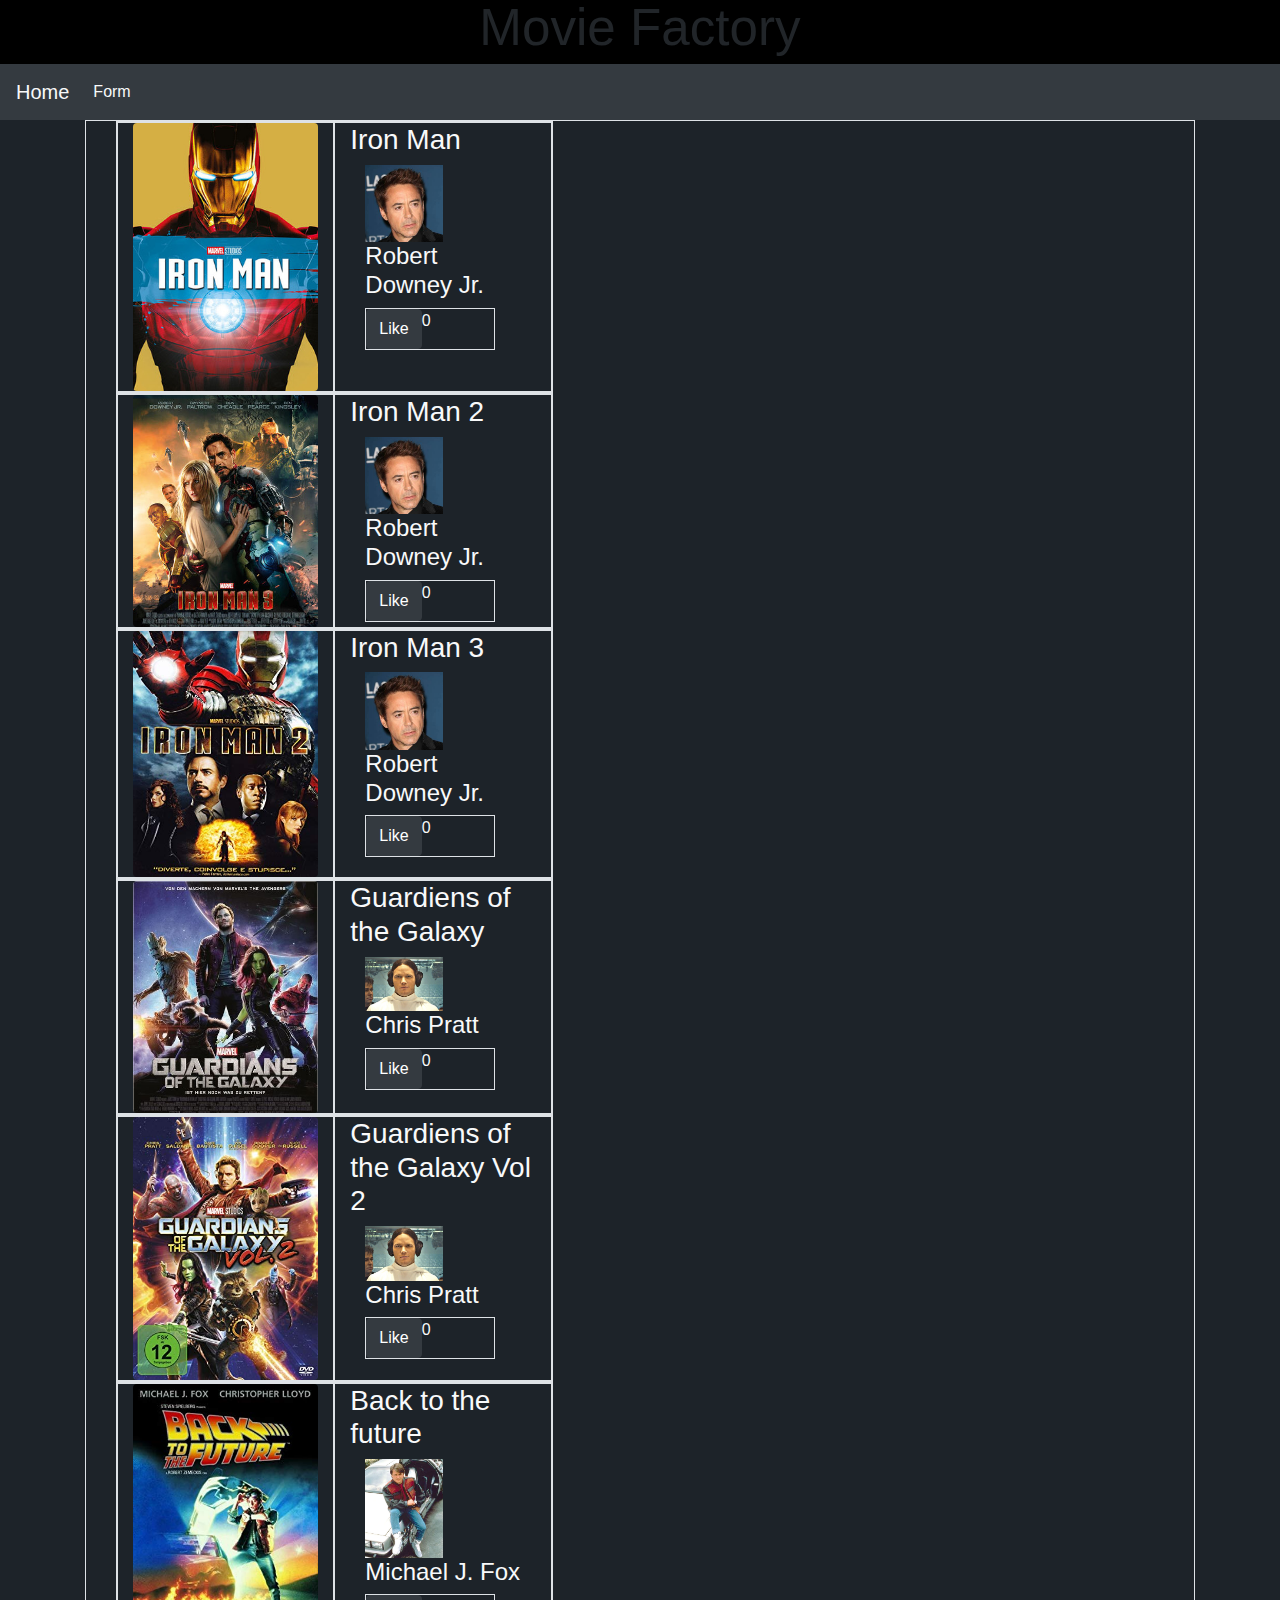
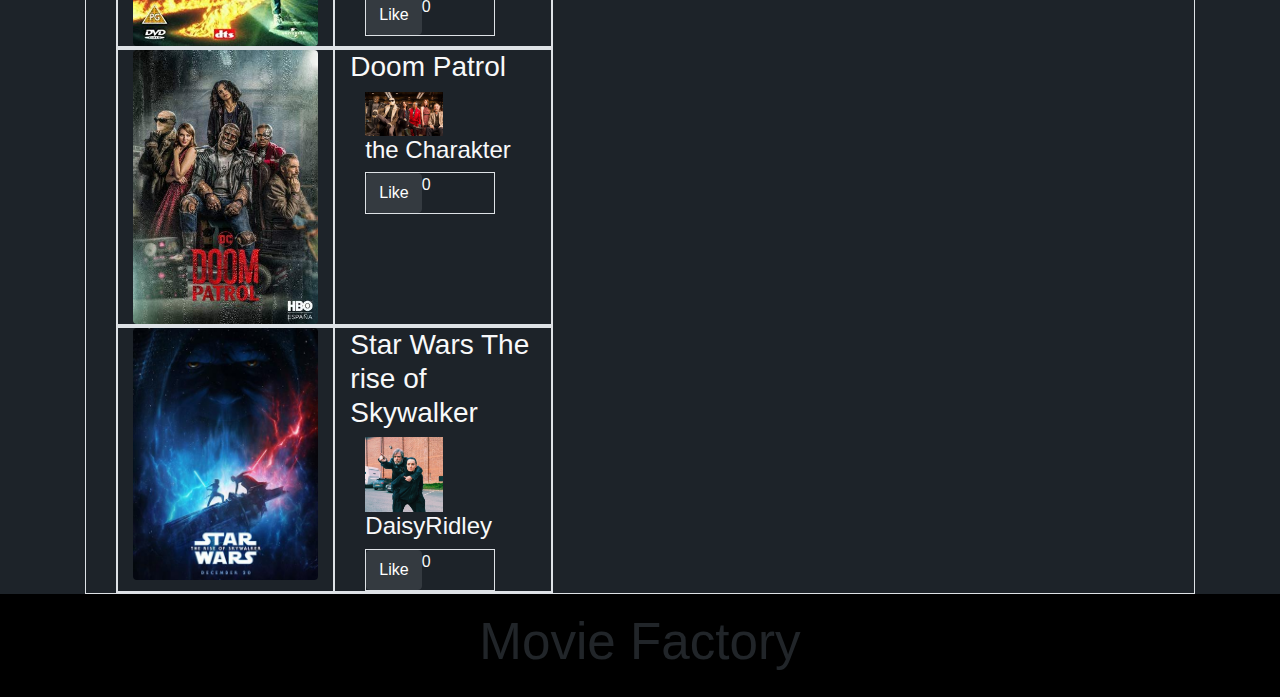
==== index.html @ 5e0f130f "third upload" ====
<!DOCTYPE html>
<html>
<head>
	<meta charset="utf-8">
    <meta http-equiv="X-UA-Compatible" content="IE=edge">
    <meta name="viewport" content="width=device-width, initial-scale=1">
    <meta name="autor" content="Florian">
    
    <link rel="stylesheet" href="https://stackpath.bootstrapcdn.com/bootstrap/4.4.1/css/bootstrap.min.css" integrity="sha384-Vkoo8x4CGsO3+Hhxv8T/Q5PaXtkKtu6ug5TOeNV6gBiFeWPGFN9MuhOf23Q9Ifjh" crossorigin="anonymous">
    

    <script src="https://ajax.googleapis.com/ajax/libs/jquery/3.4.1/jquery.min.js"></script>
    <script src="./js/file-json-movies.js" type="text/javascript" charset="utf-8"></script>

    
    <link rel="stylesheet" type="text/css" href="./css/main.css">
   
	<title>movie factory</title>
</head>
<body>


<header id="headerone" >

	<div class="movieFactory">
		<h1>Movie Factory</h1>
	</div>

	
</header><!-- /header -->

<nav class="navbar  navbar-expand-sm  navbar-light bg-dark">
  <a class="navbar-brand text-light" href="index.html">Home</a>
  <button class="navbar-toggler" type="button" data-toggle="collapse" data-target="#navbarNav" aria-controls="navbarNav" aria-expanded="false" aria-label="Toggle navigation">
    <span class="navbar-toggler-icon"></span>
  </button>
  <div class="collapse navbar-collapse" id="navbarNav">
    <ul class="navbar-nav">
      <li class="nav-item active">
        <a class="nav-link text-light" href="form.html">Form<span class="sr-only"></span></a>
      </li>
     
    </ul>
  </div>
</nav>

<main>
	




<!-- bootstrapcontainer complete page -->

<div class="container fluid">
  
<div class="container border">


    
        
      
        <!-- jsonbpx -->
        <div id="movie-box"></div>

</div>

</div>


</main>

<footer id="footer">

  <div class="movieFactory">
  <h1>Movie Factory</h1>
  </div>
  
</footer>


<script src="./js/index.js" type="text/javascript" charset="utf-8"></script>
<script src="https://code.jquery.com/jquery-3.4.1.slim.min.js" integrity="sha384-J6qa4849blE2+poT4WnyKhv5vZF5SrPo0iEjwBvKU7imGFAV0wwj1yYfoRSJoZ+n" crossorigin="anonymous"></script>
<script src="https://cdn.jsdelivr.net/npm/popper.js@1.16.0/dist/umd/popper.min.js" integrity="sha384-Q6E9RHvbIyZFJoft+2mJbHaEWldlvI9IOYy5n3zV9zzTtmI3UksdQRVvoxMfooAo" crossorigin="anonymous"></script>
<script src="https://stackpath.bootstrapcdn.com/bootstrap/4.4.1/js/bootstrap.min.js" integrity="sha384-wfSDF2E50Y2D1uUdj0O3uMBJnjuUD4Ih7YwaYd1iqfktj0Uod8GCExl3Og8ifwB6" crossorigin="anonymous"></script>
</body>
</html>
---- css/main.css ----
* {
  margin: 0%;
  padding: 0%; }

body {
  background-color: #1D2329; }

#headerone {
  background-color: black;
  display: flex;
  justify-content: center;
  align-items: center;
  height: 5vw; }

.movieFactory h1 {
  font-size: 4vw; }

@media screen and (max-width: 576px) {
  #headerone {
    height: 11vw; }

  .movieFactory h1 {
    font-size: 9vw; } }
.main-container {
  margin-top: 12vw; }

#footer {
  background-color: black;
  display: flex;
  justify-content: center;
  align-items: center;
  height: 8vw; }

/*# sourceMappingURL=main.css.map */
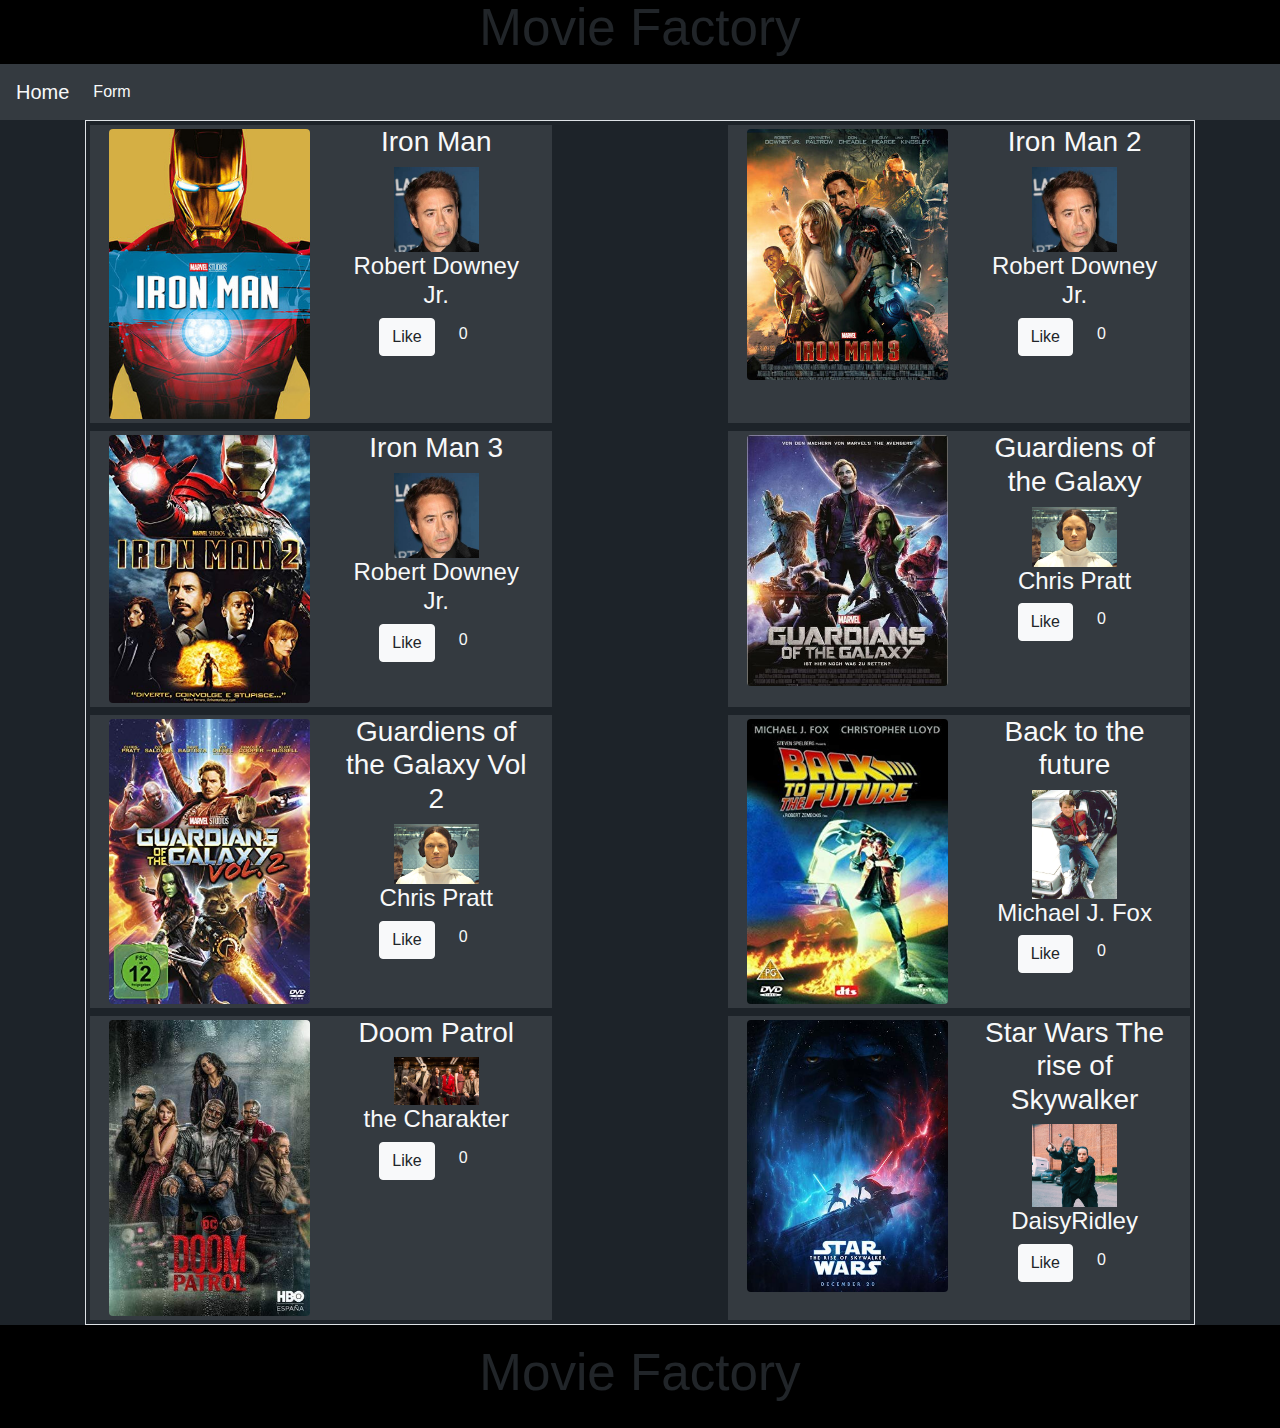
==== commit c31628e0: "gehd ned" ====
--- a/index.html
+++ b/index.html
@@ -54,14 +54,14 @@
 
 <div class="container fluid">
   
-<div class="container border">
+<div class=" container-lg border">
 
 
     
         
       
         <!-- jsonbpx -->
-        <div id="movie-box"></div>
+        <div class="row justify-content-between" id="movie-box"></div>
 
 </div>
 
@@ -75,7 +75,7 @@
   <div class="movieFactory">
   <h1>Movie Factory</h1>
   </div>
-  
+
 </footer>
 
 
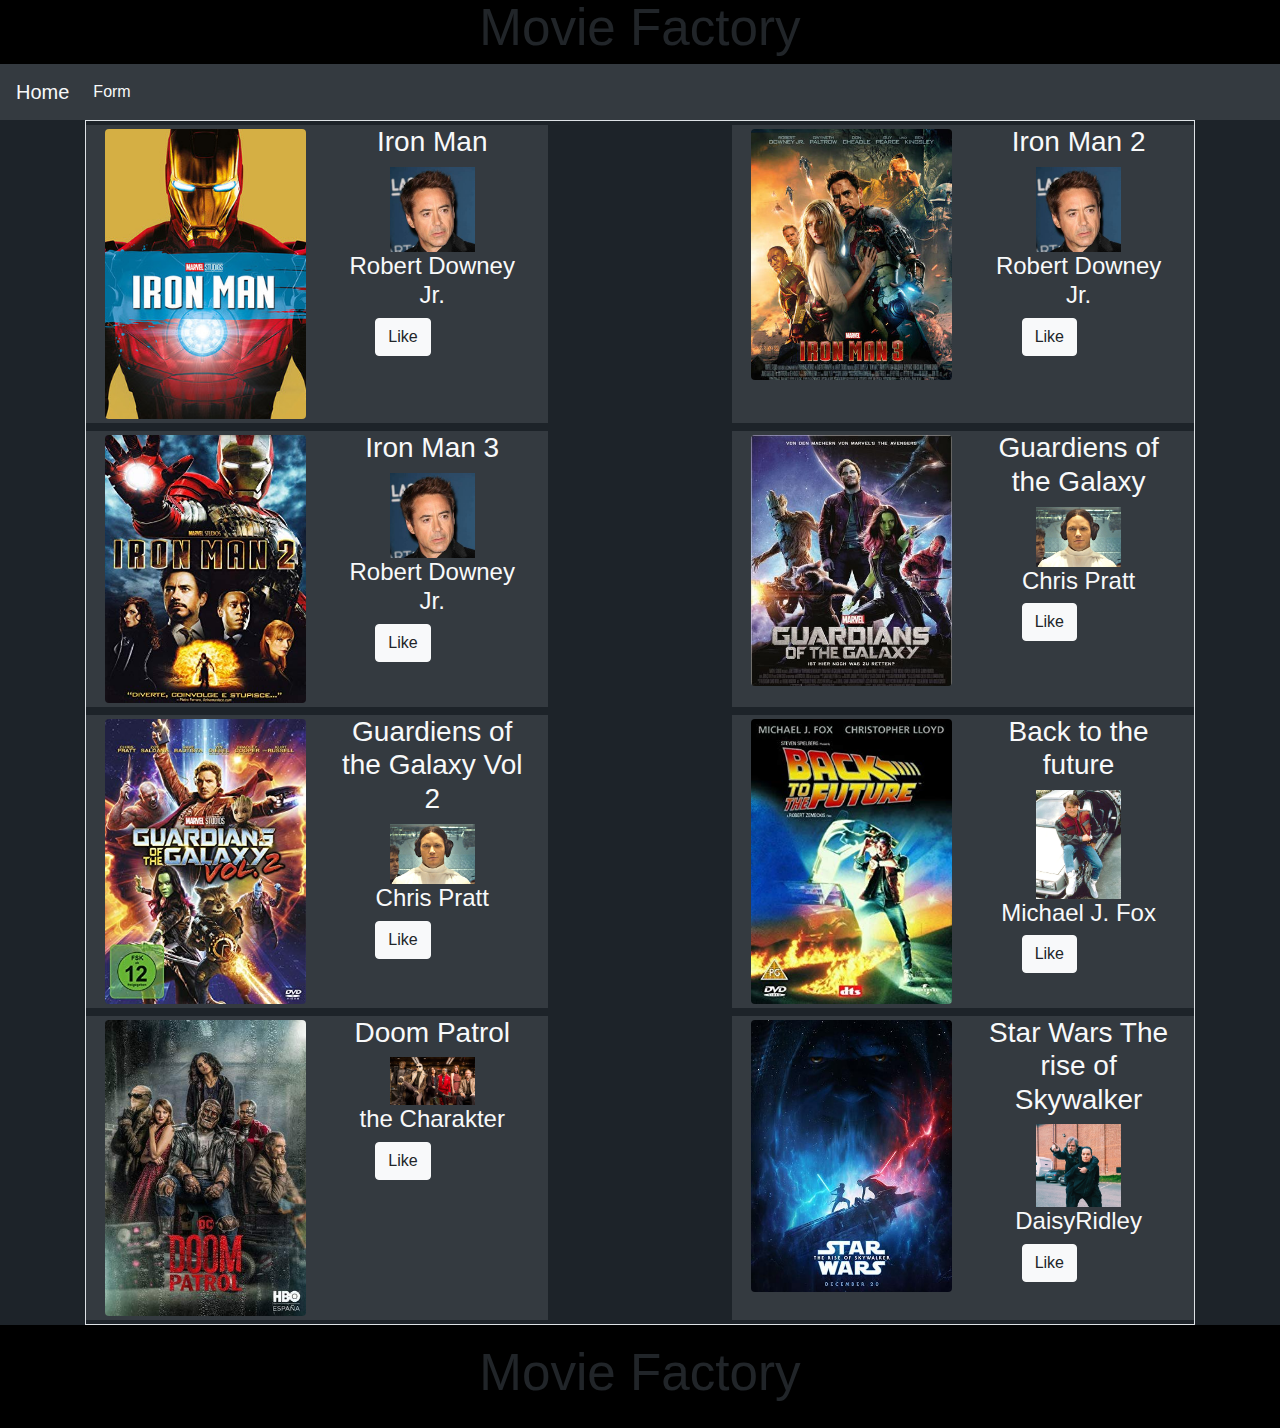
==== commit bdebb13a: "update" ====
--- a/index.html
+++ b/index.html
@@ -61,7 +61,7 @@
         
       
         <!-- jsonbpx -->
-        <div class="row justify-content-between" id="movie-box"></div>
+        <div class="row justify-content-between back" id="movie-box"></div>
 
 </div>
 
--- a/css/main.css
+++ b/css/main.css
@@ -15,14 +15,14 @@
 .movieFactory h1 {
   font-size: 4vw; }
 
-@media screen and (max-width: 576px) {
-  #headerone {
-    height: 11vw; }
+.back {
+  background-color: #1D2329; }
 
-  .movieFactory h1 {
-    font-size: 9vw; } }
 .main-container {
   margin-top: 12vw; }
+
+.artistImg {
+  width: 100%; }
 
 #footer {
   background-color: black;
@@ -31,4 +31,14 @@
   align-items: center;
   height: 8vw; }
 
+@media screen and (max-width: 768px) {
+  #headerone {
+    height: 11vw; }
+
+  .movieFactory h1 {
+    font-size: 9vw; }
+
+  .border {
+    background-color: red; } }
+
 /*# sourceMappingURL=main.css.map */
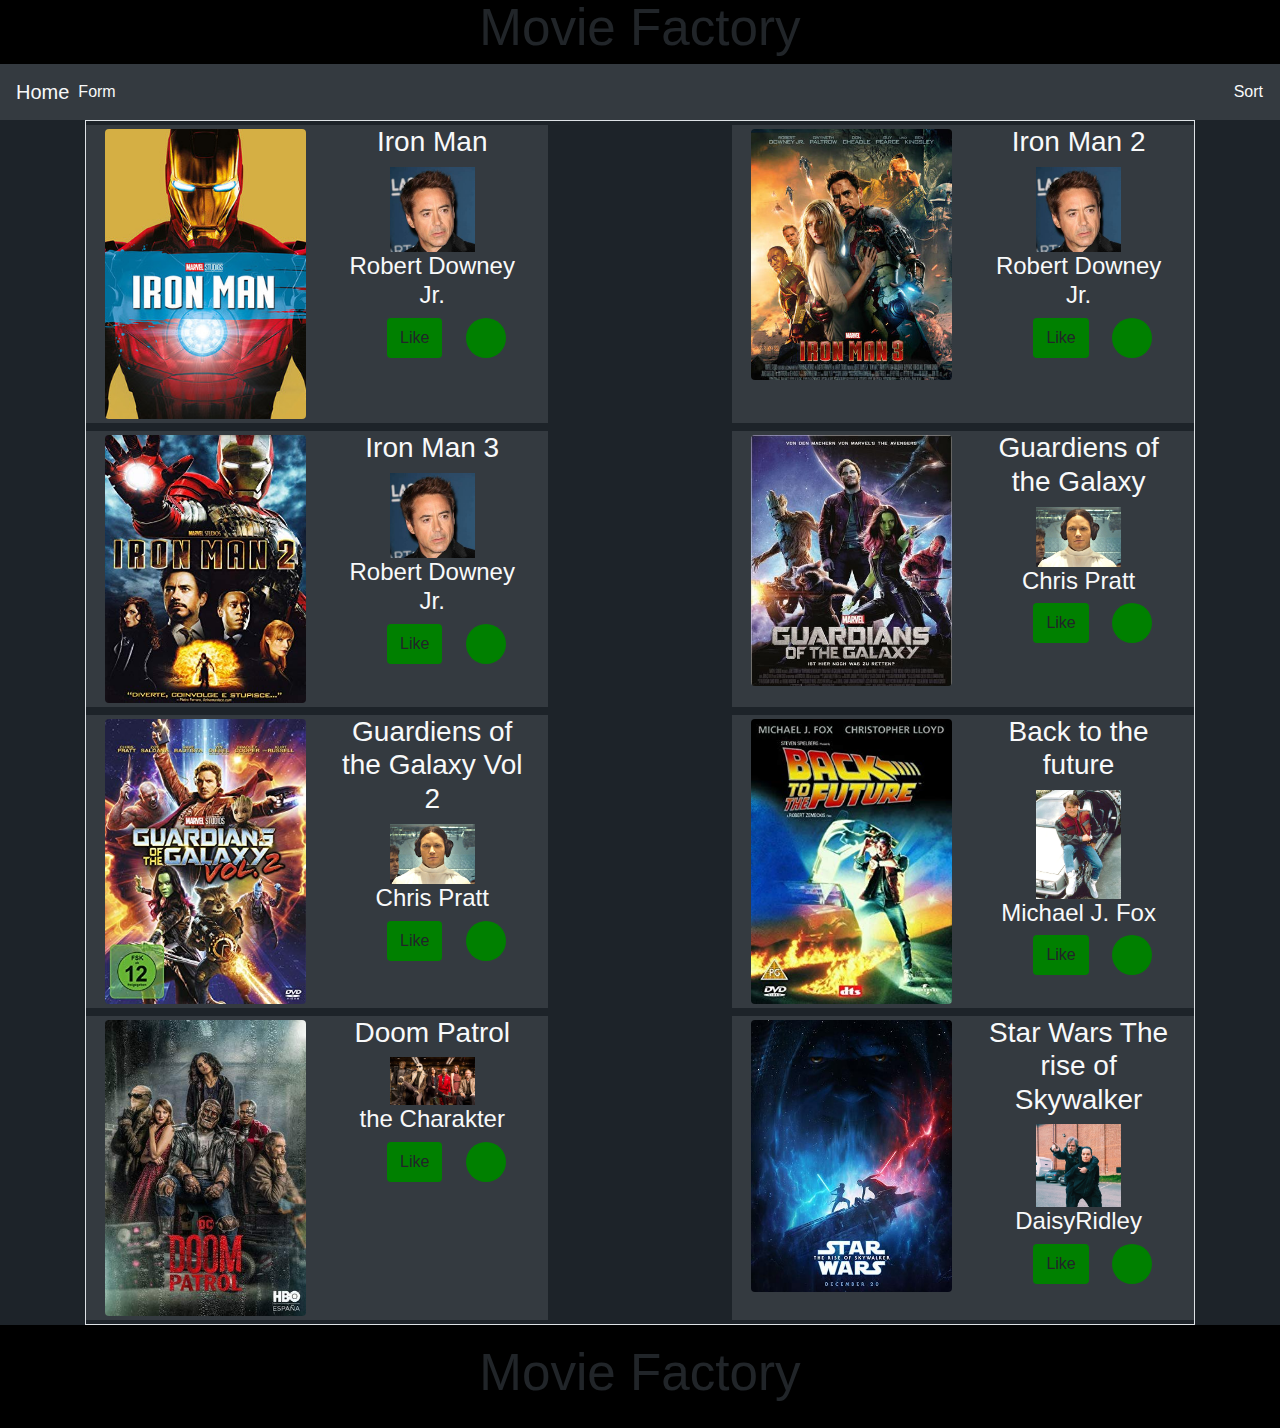
==== commit d852fc27: "last update" ====
--- a/index.html
+++ b/index.html
@@ -34,13 +34,13 @@
   <button class="navbar-toggler" type="button" data-toggle="collapse" data-target="#navbarNav" aria-controls="navbarNav" aria-expanded="false" aria-label="Toggle navigation">
     <span class="navbar-toggler-icon"></span>
   </button>
-  <div class="collapse navbar-collapse" id="navbarNav">
+  <div class="collapse navbar-collapse row justify-content-between" id="navbarNav">
     <ul class="navbar-nav">
       <li class="nav-item active">
         <a class="nav-link text-light" href="form.html">Form<span class="sr-only"></span></a>
       </li>
-     
     </ul>
+    <a class="nav-link text-light" id="sortButton" href="#">Sort<span class="sr-only"></span></a>
   </div>
 </nav>
 
@@ -61,7 +61,7 @@
         
       
         <!-- jsonbpx -->
-        <div class="row justify-content-between back" id="movie-box"></div>
+        <div class="row justify-content-between  back" id="movie-box"></div>
 
 </div>
 
--- a/css/main.css
+++ b/css/main.css
@@ -24,6 +24,15 @@
 .artistImg {
   width: 100%; }
 
+.likecounter {
+  background-color: green;
+  border-radius: 50%;
+  width: 2.5rem;
+  height: 2.5rem; }
+
+.button {
+  background-color: green; }
+
 #footer {
   background-color: black;
   display: flex;
